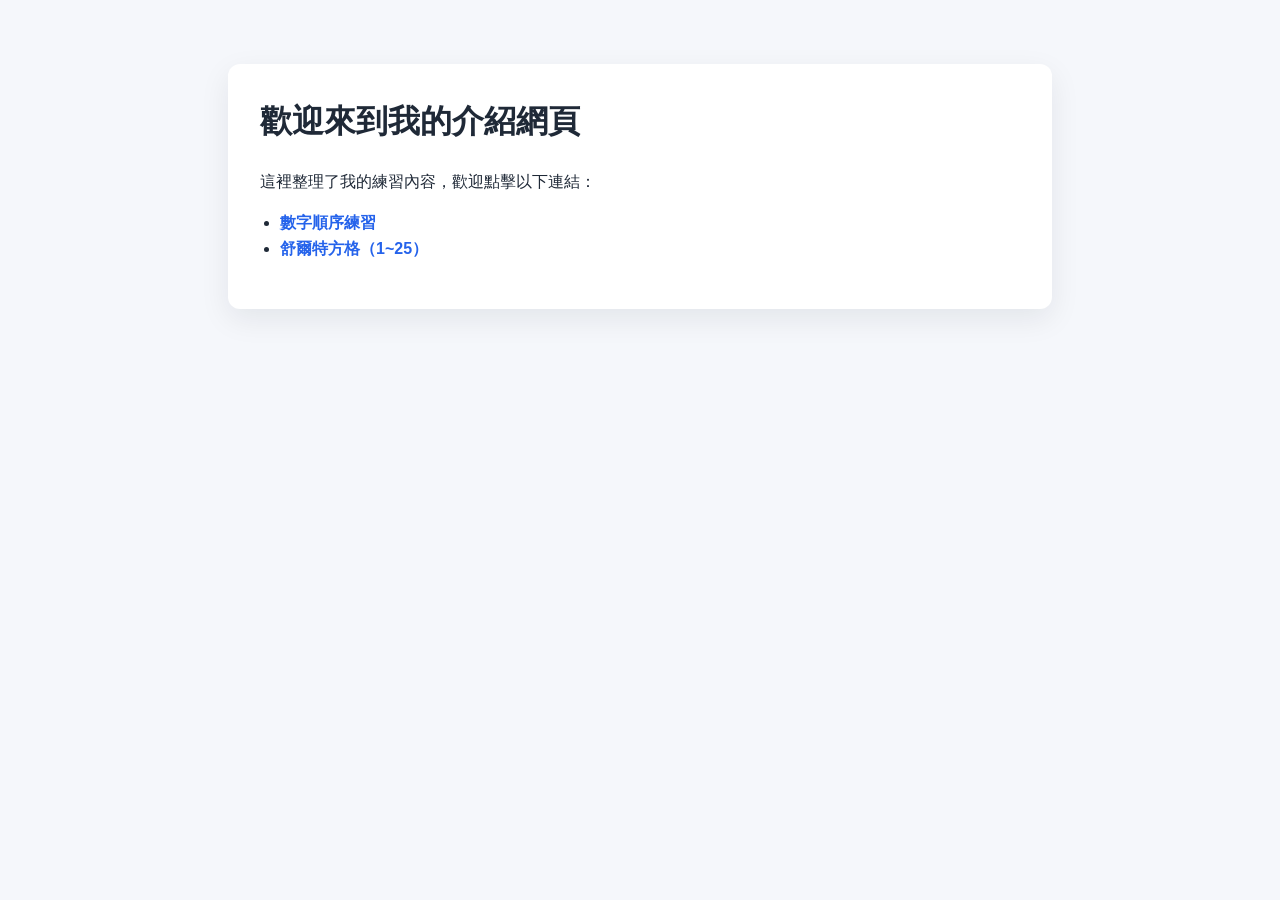
==== index.html @ 88b27ba9 "Improve landing page structure and readability" ====
<!doctype html>
<html lang="zh-Hant">
  <head>
    <meta charset="UTF-8" />
    <meta name="viewport" content="width=device-width, initial-scale=1.0" />
    <title>介紹網頁</title>
    <!-- Google tag (gtag.js) -->
    <script async src="https://www.googletagmanager.com/gtag/js?id=G-WGRE5XGNNF"></script>
    <script>
      window.dataLayer = window.dataLayer || [];
      function gtag() {
        dataLayer.push(arguments);
      }
      gtag("js", new Date());
      gtag("config", "G-WGRE5XGNNF");
    </script>
    <style>
      body {
        margin: 0;
        font-family: "Noto Sans TC", Arial, sans-serif;
        line-height: 1.6;
        background: #f5f7fb;
        color: #1f2937;
      }
      main {
        max-width: 760px;
        margin: 64px auto;
        background: #fff;
        padding: 32px;
        border-radius: 12px;
        box-shadow: 0 10px 30px rgba(15, 23, 42, 0.08);
      }
      h1 {
        margin-top: 0;
      }
      ul {
        padding-left: 20px;
      }
      a {
        color: #2563eb;
        text-decoration: none;
        font-weight: 700;
      }
      a:hover {
        text-decoration: underline;
      }
    </style>
  </head>
  <body>
    <main>
      <h1>歡迎來到我的介紹網頁</h1>
      <p>這裡整理了我的練習內容，歡迎點擊以下連結：</p>
      <ul>
        <li><a href="https://gilrv5.github.io/CountJump/">數字順序練習</a></li>
        <li><a href="https://gilrv5.github.io/Number_Hunt_Grid/">舒爾特方格（1~25）</a></li>
      </ul>
    </main>
  </body>
</html>
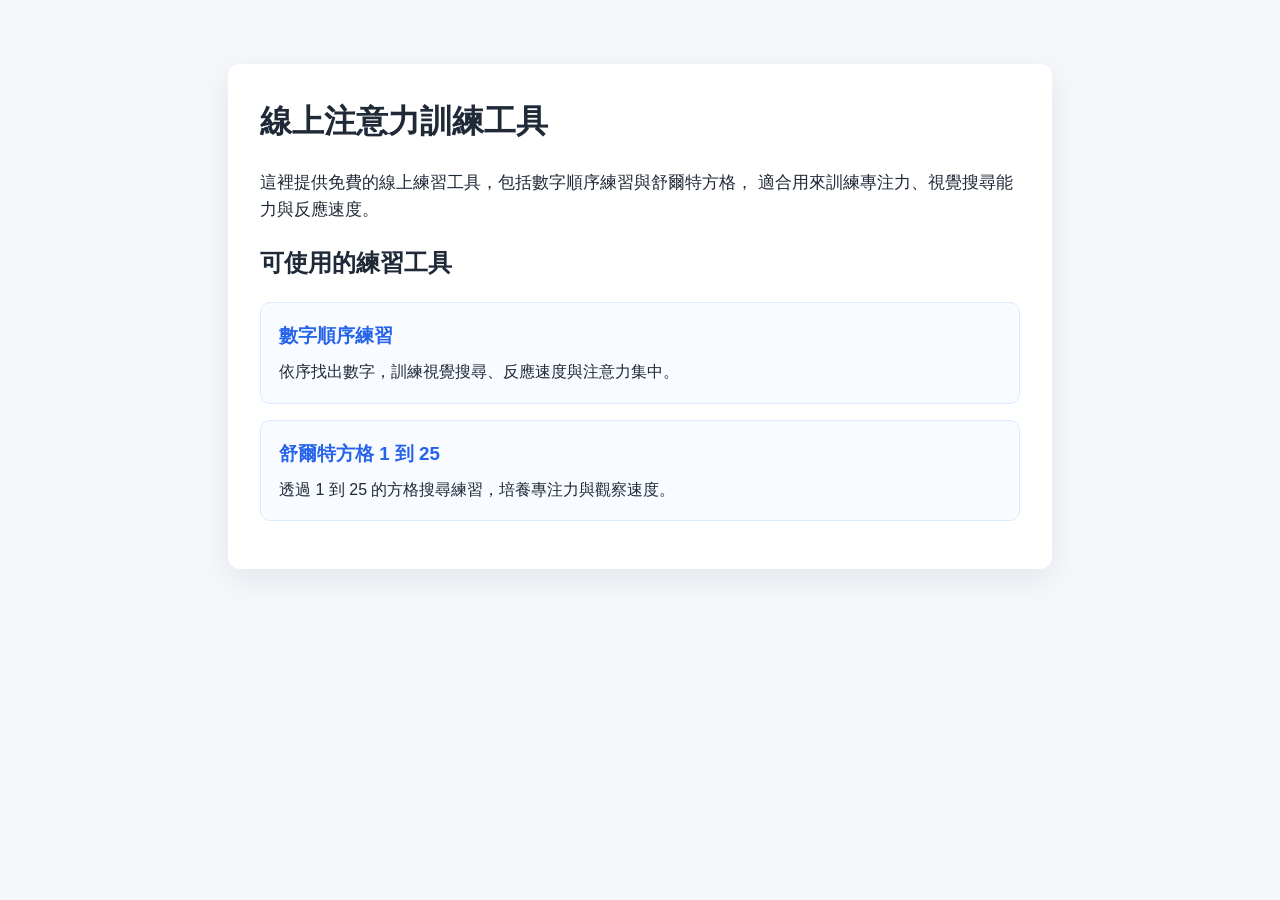
==== commit b7ac50f6: "Improve homepage SEO metadata" ====
--- a/index.html
+++ b/index.html
@@ -3,7 +3,20 @@
   <head>
     <meta charset="UTF-8" />
     <meta name="viewport" content="width=device-width, initial-scale=1.0" />
-    <title>介紹網頁</title>
+    <title>線上注意力訓練工具｜舒爾特方格與數字順序練習</title>
+    <meta
+      name="description"
+      content="免費線上注意力訓練工具，提供舒爾特方格與數字順序練習，適合用來訓練專注力、視覺搜尋與反應速度。"
+    />
+    <link rel="canonical" href="https://gilrv5.github.io/" />
+    <meta property="og:type" content="website" />
+    <meta property="og:title" content="線上注意力訓練工具｜舒爾特方格與數字順序練習" />
+    <meta
+      property="og:description"
+      content="免費線上練習工具，提供舒爾特方格與數字順序練習，協助訓練專注力、視覺搜尋與反應速度。"
+    />
+    <meta property="og:url" content="https://gilrv5.github.io/" />
+    <meta property="og:locale" content="zh_TW" />
     <!-- Google tag (gtag.js) -->
     <script async src="https://www.googletagmanager.com/gtag/js?id=G-WGRE5XGNNF"></script>
     <script>
@@ -11,8 +24,31 @@
       function gtag() {
         dataLayer.push(arguments);
       }
+
+      const GA_MEASUREMENT_ID = "G-WGRE5XGNNF";
+
       gtag("js", new Date());
-      gtag("config", "G-WGRE5XGNNF");
+      gtag("consent", "default", {
+        ad_storage: "denied",
+        ad_user_data: "denied",
+        ad_personalization: "denied",
+        analytics_storage: "granted",
+      });
+      gtag("config", GA_MEASUREMENT_ID, {
+        anonymize_ip: true,
+        send_page_view: true,
+      });
+
+      document.addEventListener("click", (event) => {
+        const link = event.target.closest("a[href]");
+        if (!link) return;
+
+        gtag("event", "click", {
+          event_category: "outbound",
+          event_label: link.href,
+          transport_type: "beacon",
+        });
+      });
     </script>
     <style>
       body {
@@ -33,6 +69,27 @@
       h1 {
         margin-top: 0;
       }
+      .intro {
+        font-size: 1.08rem;
+      }
+      .tool-list {
+        display: grid;
+        gap: 16px;
+        list-style: none;
+        padding-left: 0;
+      }
+      .tool-list li {
+        border: 1px solid #dbeafe;
+        border-radius: 10px;
+        padding: 18px;
+        background: #f8fbff;
+      }
+      .tool-list h3 {
+        margin: 0 0 8px;
+      }
+      .tool-list p {
+        margin: 0;
+      }
       ul {
         padding-left: 20px;
       }
@@ -48,12 +105,24 @@
   </head>
   <body>
     <main>
-      <h1>歡迎來到我的介紹網頁</h1>
-      <p>這裡整理了我的練習內容，歡迎點擊以下連結：</p>
-      <ul>
-        <li><a href="https://gilrv5.github.io/CountJump/">數字順序練習</a></li>
-        <li><a href="https://gilrv5.github.io/Number_Hunt_Grid/">舒爾特方格（1~25）</a></li>
-      </ul>
+      <h1>線上注意力訓練工具</h1>
+      <p class="intro">
+        這裡提供免費的線上練習工具，包括數字順序練習與舒爾特方格，
+        適合用來訓練專注力、視覺搜尋能力與反應速度。
+      </p>
+      <section aria-labelledby="tools-heading">
+        <h2 id="tools-heading">可使用的練習工具</h2>
+        <ul class="tool-list">
+          <li>
+            <h3><a href="https://gilrv5.github.io/CountJump/">數字順序練習</a></h3>
+            <p>依序找出數字，訓練視覺搜尋、反應速度與注意力集中。</p>
+          </li>
+          <li>
+            <h3><a href="https://gilrv5.github.io/Number_Hunt_Grid/">舒爾特方格 1 到 25</a></h3>
+            <p>透過 1 到 25 的方格搜尋練習，培養專注力與觀察速度。</p>
+          </li>
+        </ul>
+      </section>
     </main>
   </body>
 </html>
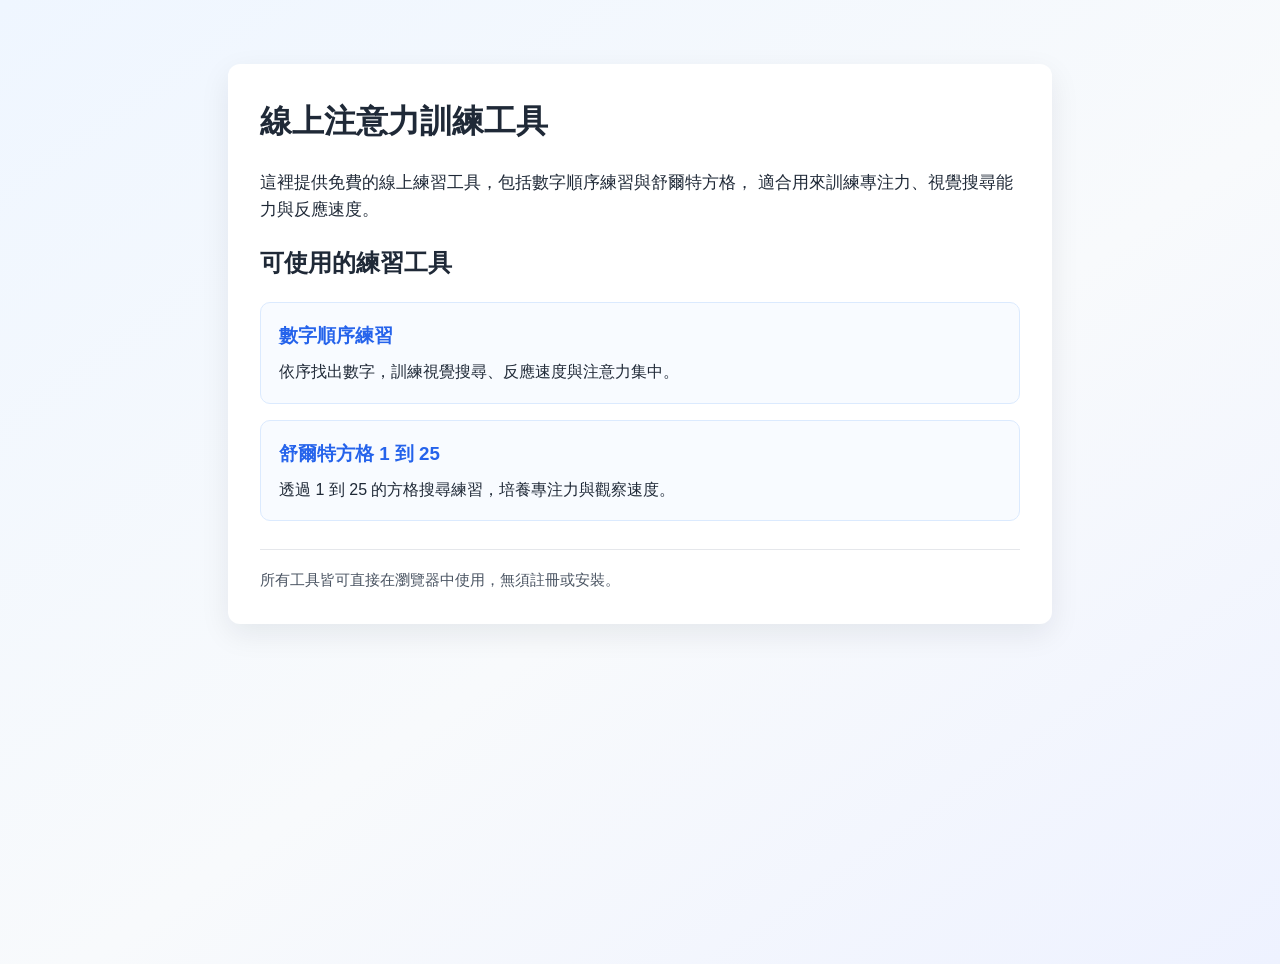
==== commit 70594ef6: "Improve homepage accessibility and site metadata" ====
--- a/index.html
+++ b/index.html
@@ -1,22 +1,48 @@
-<!doctype html>
+<!DOCTYPE html>
 <html lang="zh-Hant">
   <head>
-    <meta charset="UTF-8" />
-    <meta name="viewport" content="width=device-width, initial-scale=1.0" />
+    <meta charset="UTF-8">
+    <meta name="viewport" content="width=device-width, initial-scale=1.0">
+    <meta name="theme-color" content="#1d4ed8">
+    <meta name="referrer" content="strict-origin-when-cross-origin">
     <title>線上注意力訓練工具｜舒爾特方格與數字順序練習</title>
     <meta
       name="description"
-      content="免費線上注意力訓練工具，提供舒爾特方格與數字順序練習，適合用來訓練專注力、視覺搜尋與反應速度。"
-    />
-    <link rel="canonical" href="https://gilrv5.github.io/" />
-    <meta property="og:type" content="website" />
-    <meta property="og:title" content="線上注意力訓練工具｜舒爾特方格與數字順序練習" />
+      content="免費線上注意力訓練工具，提供舒爾特方格與數字順序練習，適合用來訓練專注力、視覺搜尋與反應速度。">
+    <meta name="google-site-verification" content="YpfVonswScrq40F4fd_Dlr0xI-xljIj8KGp9EPFaYAM">
+    <link rel="canonical" href="https://gilrv5.github.io/">
+    <meta property="og:type" content="website">
+    <meta property="og:title" content="線上注意力訓練工具｜舒爾特方格與數字順序練習">
     <meta
       property="og:description"
-      content="免費線上練習工具，提供舒爾特方格與數字順序練習，協助訓練專注力、視覺搜尋與反應速度。"
-    />
-    <meta property="og:url" content="https://gilrv5.github.io/" />
-    <meta property="og:locale" content="zh_TW" />
+      content="免費線上練習工具，提供舒爾特方格與數字順序練習，協助訓練專注力、視覺搜尋與反應速度。">
+    <meta property="og:url" content="https://gilrv5.github.io/">
+    <meta property="og:locale" content="zh_TW">
+    <meta property="og:site_name" content="giLrv5 線上注意力訓練工具">
+    <script type="application/ld+json">
+      {
+        "@context": "https://schema.org",
+        "@type": "WebSite",
+        "name": "giLrv5 線上注意力訓練工具",
+        "url": "https://gilrv5.github.io/",
+        "inLanguage": "zh-Hant",
+        "description": "免費線上注意力訓練工具，提供舒爾特方格與數字順序練習，適合用來訓練專注力、視覺搜尋與反應速度。",
+        "hasPart": [
+          {
+            "@type": "WebPage",
+            "name": "數字順序練習",
+            "url": "https://gilrv5.github.io/CountJump/",
+            "description": "依序找出數字，訓練視覺搜尋、反應速度與注意力集中。"
+          },
+          {
+            "@type": "WebPage",
+            "name": "舒爾特方格 1 到 25",
+            "url": "https://gilrv5.github.io/Number_Hunt_Grid/",
+            "description": "透過 1 到 25 的方格搜尋練習，培養專注力與觀察速度。"
+          }
+        ]
+      }
+    </script>
     <!-- Google tag (gtag.js) -->
     <script async src="https://www.googletagmanager.com/gtag/js?id=G-WGRE5XGNNF"></script>
     <script>
@@ -42,6 +68,9 @@
       document.addEventListener("click", (event) => {
         const link = event.target.closest("a[href]");
         if (!link) return;
+
+        const destination = new URL(link.href, window.location.href);
+        if (destination.origin === window.location.origin) return;
 
         gtag("event", "click", {
           event_category: "outbound",
@@ -55,8 +84,9 @@
         margin: 0;
         font-family: "Noto Sans TC", Arial, sans-serif;
         line-height: 1.6;
-        background: #f5f7fb;
+        background: linear-gradient(145deg, #eff6ff 0%, #f8fafc 55%, #eef2ff 100%);
         color: #1f2937;
+        min-height: 100vh;
       }
       main {
         max-width: 760px;
@@ -83,6 +113,12 @@
         border-radius: 10px;
         padding: 18px;
         background: #f8fbff;
+        transition: border-color 160ms ease, box-shadow 160ms ease, transform 160ms ease;
+      }
+      .tool-list li:hover {
+        border-color: #93c5fd;
+        box-shadow: 0 8px 20px rgba(37, 99, 235, 0.1);
+        transform: translateY(-2px);
       }
       .tool-list h3 {
         margin: 0 0 8px;
@@ -101,10 +137,66 @@
       a:hover {
         text-decoration: underline;
       }
+      a:focus-visible {
+        outline: 3px solid #f59e0b;
+        outline-offset: 4px;
+        border-radius: 2px;
+      }
+      .skip-link {
+        position: fixed;
+        top: 12px;
+        left: 12px;
+        z-index: 1;
+        padding: 8px 12px;
+        border-radius: 6px;
+        background: #111827;
+        color: #fff;
+        transform: translateY(-200%);
+      }
+      .skip-link:focus {
+        transform: translateY(0);
+      }
+      footer {
+        margin-top: 28px;
+        padding-top: 18px;
+        border-top: 1px solid #e5e7eb;
+        color: #4b5563;
+        font-size: 0.95rem;
+      }
+      footer p {
+        margin: 0;
+      }
+      @media (max-width: 840px) {
+        main {
+          margin: 24px 16px;
+          padding: 24px;
+        }
+      }
+      @media (max-width: 480px) {
+        main {
+          margin: 0;
+          padding: 24px 18px;
+          border-radius: 0;
+          box-shadow: none;
+        }
+        h1 {
+          font-size: 1.75rem;
+          line-height: 1.3;
+        }
+      }
+      @media (prefers-reduced-motion: reduce) {
+        .tool-list li {
+          transition: none;
+        }
+        .tool-list li:hover {
+          transform: none;
+        }
+      }
     </style>
   </head>
   <body>
-    <main>
+    <a class="skip-link" href="#main-content">跳至主要內容</a>
+    <main id="main-content">
       <h1>線上注意力訓練工具</h1>
       <p class="intro">
         這裡提供免費的線上練習工具，包括數字順序練習與舒爾特方格，
@@ -123,6 +215,9 @@
           </li>
         </ul>
       </section>
+      <footer>
+        <p>所有工具皆可直接在瀏覽器中使用，無須註冊或安裝。</p>
+      </footer>
     </main>
   </body>
 </html>
